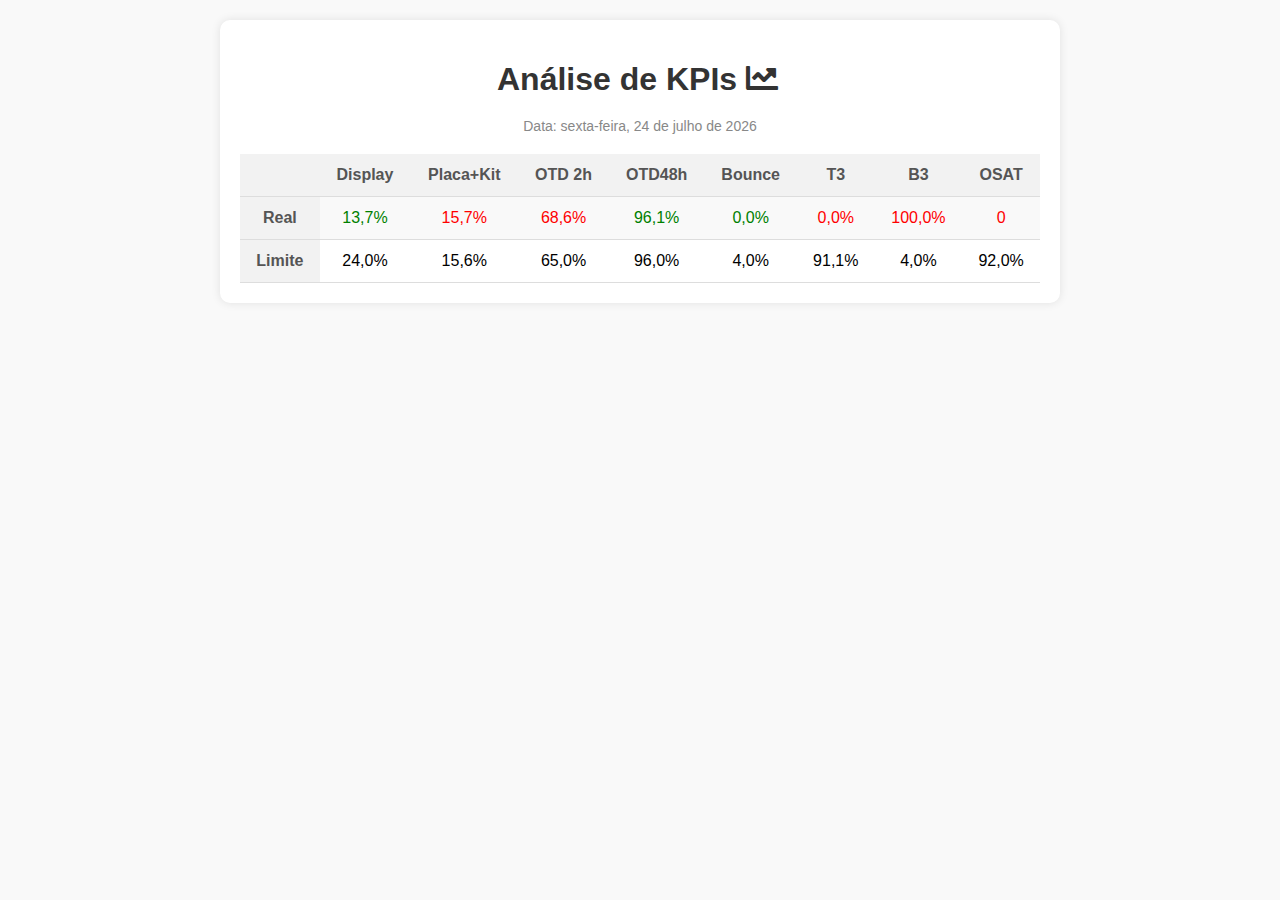
==== index.html @ 9221d0c3 "0" ====
<!DOCTYPE html>
<html lang="pt-br">
<head>
    <meta charset="UTF-8">
    <meta name="viewport" content="width=device-width, initial-scale=1.0">
    <title>Análise de KPIs</title>
    <link rel="stylesheet" href="https://cdnjs.cloudflare.com/ajax/libs/font-awesome/5.15.4/css/all.min.css">
    <style>
        body {
            font-family: 'Segoe UI', Tahoma, Geneva, Verdana, sans-serif;
            margin: 0;
            padding: 0;
            background-color: #f9f9f9;
        }
        .container {
            max-width: 800px;
            margin: 20px auto;
            padding: 20px;
            background-color: #fff;
            border-radius: 10px;
            box-shadow: 0 0 10px rgba(0, 0, 0, 0.1);
        }
        h1 {
            text-align: center;
            color: #333;
            margin-bottom: 20px;
            position: relative;
        }
        h1 i {
            margin-right: 5px;
        }
        .date {
            font-size: 14px;
            color: #888;
            text-align: center;
            margin-top: 10px;
        }
        table {
            width: 100%;
            border-collapse: collapse;
            margin-top: 20px;
        }
        th, td {
            padding: 12px;
            text-align: center;
            border-bottom: 1px solid #ddd;
        }
        th {
            background-color: #f2f2f2;
            color: #555;
            font-weight: bold;
        }
        tr:nth-child(even) {
            background-color: #f9f9f9;
        }
        .icon {
            margin-right: 5px;
        }
        .positive {
            color: green; /* Defina a cor para valores inferiores à meta */
        }
        .negative {
            color: red; /* Defina a cor para valores superiores à meta */
        }
    </style>
</head>
<body>
    <div class="container">
        <h1>Análise de KPIs <i class="fas fa-chart-line icon"></i></h1>
        <p class="date" id="currentDate">Data: </p>
        <table>
            <tr>
                <th></th>
                <th>Display</th>
                <th>Placa+Kit</th>
                <th>OTD 2h</th>
                <th>OTD48h</th>
                <th>Bounce</th>
                <th>T3</th>
                <th>B3</th>
                <th>OSAT</th>
            </tr>
            <tr>
                <th>Real</th>
                <td id="display" class="valor">13,7%</td>
                <td id="placakit" class="valor">15,7%</td>
                <td id="otd2h" class="valor">68,6%</td>
                <td id="otd48h" class="valor positive">96,1%</td>
                <td id="bounce" class="valor positive">0,0%</td>
                <td id="t3" class="valor positive">0,0%</td>
                <td id="b3" class="valor">100,0%</td>
                <td id="osat" class="valor positive">0</td>
            </tr>
            <tr>
                <th>Limite</th>
                <td>24,0%</td>
                <td>15,6%</td>
                <td>65,0%</td>
                <td>96,0%</td>
                <td>4,0%</td>
                <td>91,1%</td>
                <td>4,0%</td>
                <td>92,0%</td>
            </tr>
        </table>
    </div>
    <script>
        window.onload = function() {
            // Obtendo a data atual
            var currentDate = new Date();
            var options = { weekday: 'long', year: 'numeric', month: 'long', day: 'numeric' };
            var formattedDate = currentDate.toLocaleDateString('pt-BR', options);
            
            // Atualizando o elemento HTML com a data atual
            document.getElementById('currentDate').textContent += formattedDate;

            // Comparando os valores com suas metas
            var displayValue = 13.7;
            var placakitValue = 15.7;
            var otd2hValue = 68.6;
            var otd48hValue = 96.1;
            var bounceValue = 0.0;
            var t3Value = 0.0;
            var b3Value = 100.0;
            var osatValue = 0;

            var displayGoal = 24.0;
            var placakitGoal = 15.6;
            var otd2hGoal = 65.0;
            var otd48hGoal = 96.0;
            var bounceGoal = 4.0;
            var t3Goal = 91.1;
            var b3Goal = 4.0;
            var osatGoal = 92.0;

            // Função para aplicar classe de cor com base na comparação com a meta
            function applyColorClass(value, goal, elementId) {
                var element = document.getElementById(elementId);
                if (value > goal) {
                    element.classList.add('negative');
                } else if (value < goal) {
                    element.classList.add('positive');
                }
            }

            // Aplicando cores para as métricas
            applyColorClass(displayValue, displayGoal, 'display');
            applyColorClass(placakitValue, placakitGoal, 'placakit');
            applyColorClass(bounceValue, bounceGoal, 'bounce');
            applyColorClass(b3Value, b3Goal, 'b3');
            applyColorClass(osatValue, osatGoal, 'osat');

            // Aplicando cor para OTD2h de acordo com a regra especificada
            var otd2hElement = document.getElementById('otd2h');
            if (otd2hValue > otd2hGoal) {
                otd2hElement.classList.add('negative');
            } else if (otd2hValue < otd2hGoal) {
                otd2hElement.classList.add('positive');
            }

            // Aplicando cor para OTD48h de acordo com a regra especificada
            var otd2hElement = document.getElementById('otd48h');
            if (otd2hValue > otd2hGoal) {
                otd2hElement.classList.add('positive');
            } else if (otd2hValue < otd2hGoal) {
                otd2hElement.classList.add('negative');
            }

            // Aplicando cor para t3 de acordo com a regra especificada
            var otd2hElement = document.getElementById('t3');
            if (otd2hValue > otd2hGoal) {
                otd2hElement.classList.add('negative');
            } else if (otd2hValue < otd2hGoal) {
                otd2hElement.classList.add('positive');
            }
            // Aplicando cor para osat de acordo com a regra especificada
            var otd2hElement = document.getElementById('osat');
            if (otd2hValue > otd2hGoal) {
                otd2hElement.classList.add('negative');
            } else if (otd2hValue < otd2hGoal) {
                otd2hElement.classList.add('positive');
            }
        }
    </script>
</body>
</html>
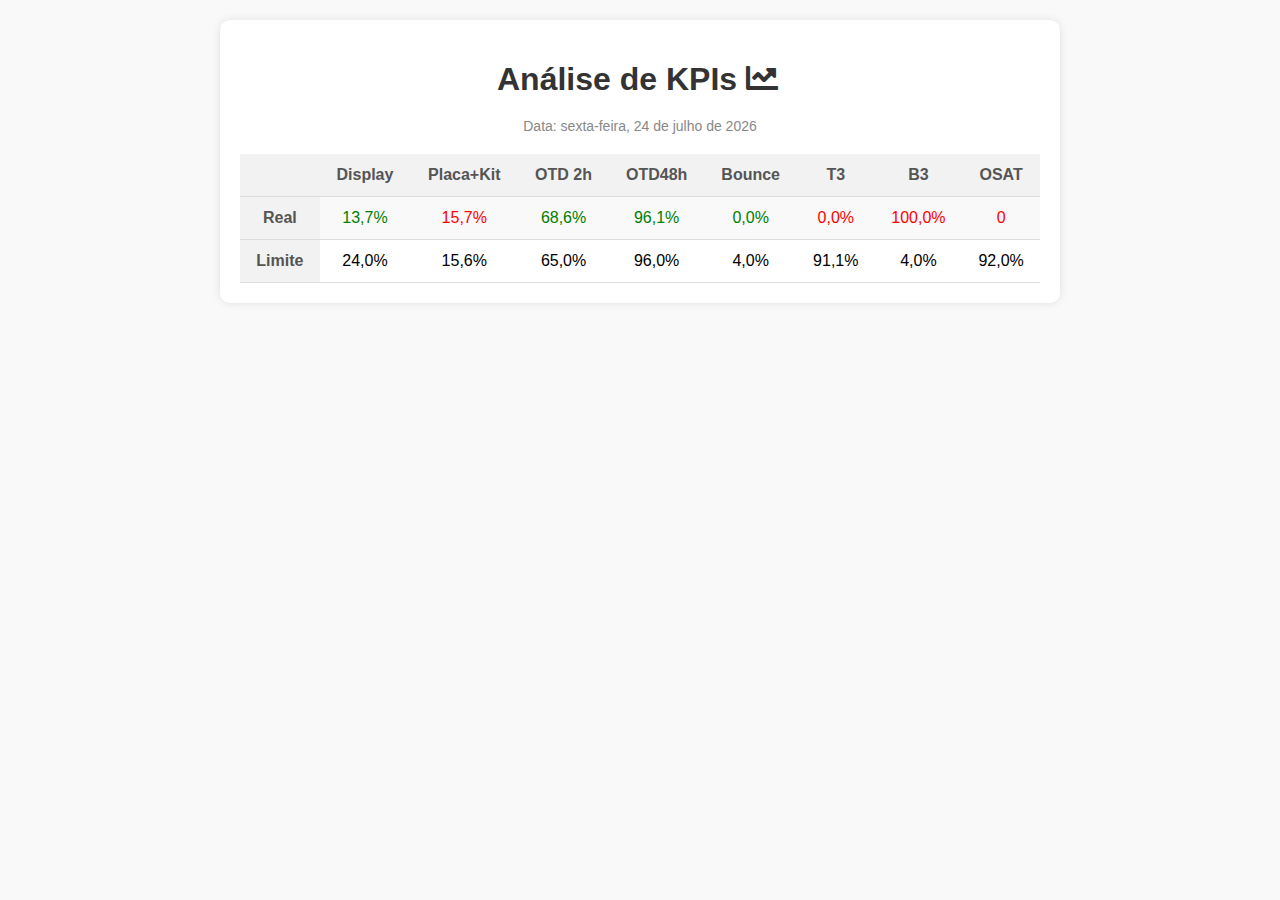
==== commit b5e8fec2: "." ====
--- a/index.html
+++ b/index.html
@@ -153,9 +153,9 @@
             // Aplicando cor para OTD2h de acordo com a regra especificada
             var otd2hElement = document.getElementById('otd2h');
             if (otd2hValue > otd2hGoal) {
+                otd2hElement.classList.add('positive');
+            } else if (otd2hValue < otd2hGoal) {
                 otd2hElement.classList.add('negative');
-            } else if (otd2hValue < otd2hGoal) {
-                otd2hElement.classList.add('positive');
             }
 
             // Aplicando cor para OTD48h de acordo com a regra especificada
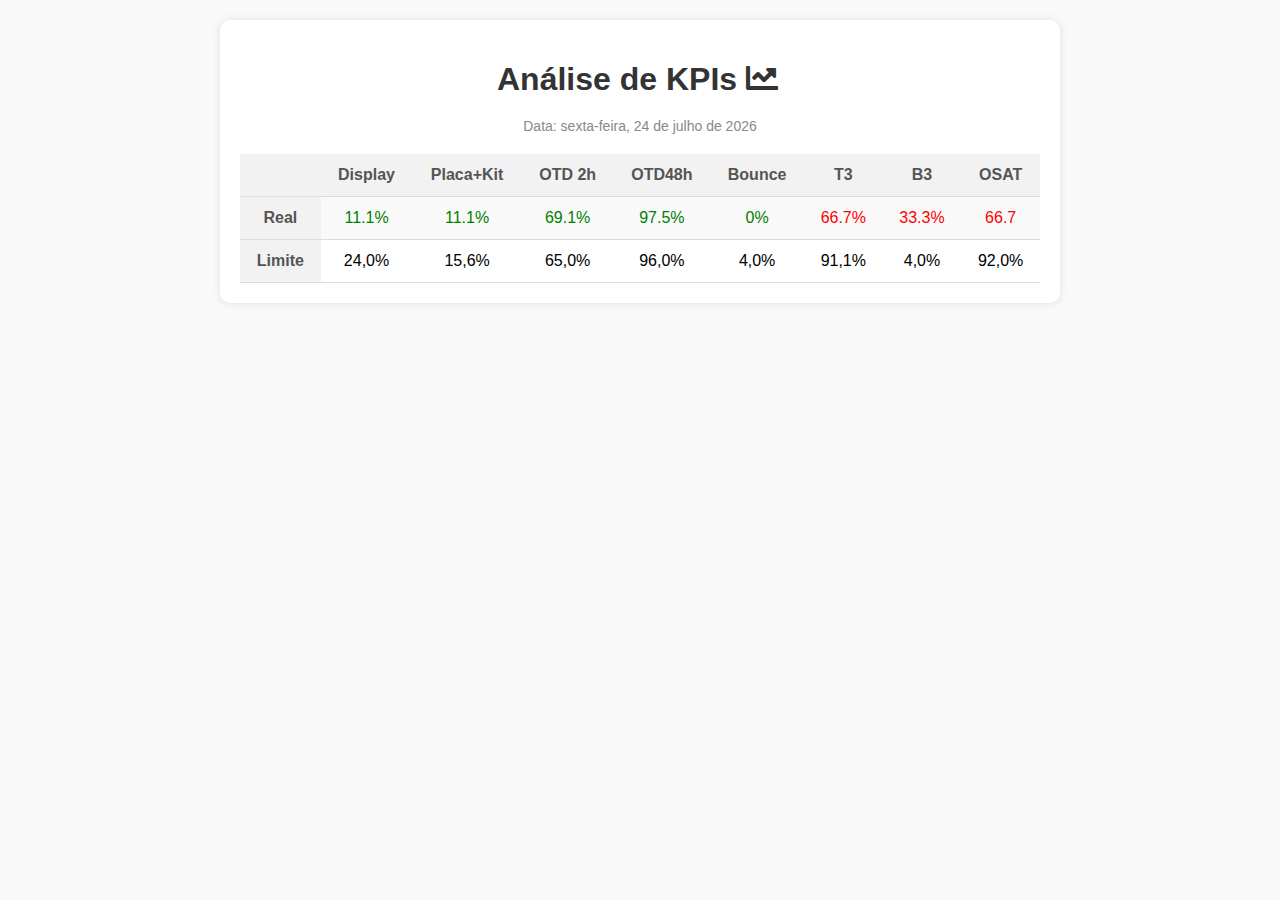
==== commit f39071a5: "Final" ====
--- a/index.html
+++ b/index.html
@@ -5,64 +5,8 @@
     <meta name="viewport" content="width=device-width, initial-scale=1.0">
     <title>Análise de KPIs</title>
     <link rel="stylesheet" href="https://cdnjs.cloudflare.com/ajax/libs/font-awesome/5.15.4/css/all.min.css">
-    <style>
-        body {
-            font-family: 'Segoe UI', Tahoma, Geneva, Verdana, sans-serif;
-            margin: 0;
-            padding: 0;
-            background-color: #f9f9f9;
-        }
-        .container {
-            max-width: 800px;
-            margin: 20px auto;
-            padding: 20px;
-            background-color: #fff;
-            border-radius: 10px;
-            box-shadow: 0 0 10px rgba(0, 0, 0, 0.1);
-        }
-        h1 {
-            text-align: center;
-            color: #333;
-            margin-bottom: 20px;
-            position: relative;
-        }
-        h1 i {
-            margin-right: 5px;
-        }
-        .date {
-            font-size: 14px;
-            color: #888;
-            text-align: center;
-            margin-top: 10px;
-        }
-        table {
-            width: 100%;
-            border-collapse: collapse;
-            margin-top: 20px;
-        }
-        th, td {
-            padding: 12px;
-            text-align: center;
-            border-bottom: 1px solid #ddd;
-        }
-        th {
-            background-color: #f2f2f2;
-            color: #555;
-            font-weight: bold;
-        }
-        tr:nth-child(even) {
-            background-color: #f9f9f9;
-        }
-        .icon {
-            margin-right: 5px;
-        }
-        .positive {
-            color: green; /* Defina a cor para valores inferiores à meta */
-        }
-        .negative {
-            color: red; /* Defina a cor para valores superiores à meta */
-        }
-    </style>
+    <link rel="stylesheet" href="style.css">
+    <script src="script.js"></script>
 </head>
 <body>
     <div class="container">
@@ -82,14 +26,14 @@
             </tr>
             <tr>
                 <th>Real</th>
-                <td id="display" class="valor">13,7%</td>
-                <td id="placakit" class="valor">15,7%</td>
-                <td id="otd2h" class="valor">68,6%</td>
-                <td id="otd48h" class="valor positive">96,1%</td>
+                <td id="display" class="valor">11,1%</td>
+                <td id="placakit" class="valor">11,1%</td>
+                <td id="otd2h" class="valor">69,1%</td>
+                <td id="otd48h" class="valor positive">97,5%</td>
                 <td id="bounce" class="valor positive">0,0%</td>
-                <td id="t3" class="valor positive">0,0%</td>
-                <td id="b3" class="valor">100,0%</td>
-                <td id="osat" class="valor positive">0</td>
+                <td id="t3" class="valor positive">66,7%</td>
+                <td id="b3" class="valor">33,3%</td>
+                <td id="osat" class="valor positive">66,66%</td>
             </tr>
             <tr>
                 <th>Limite</th>
@@ -105,82 +49,7 @@
         </table>
     </div>
     <script>
-        window.onload = function() {
-            // Obtendo a data atual
-            var currentDate = new Date();
-            var options = { weekday: 'long', year: 'numeric', month: 'long', day: 'numeric' };
-            var formattedDate = currentDate.toLocaleDateString('pt-BR', options);
-            
-            // Atualizando o elemento HTML com a data atual
-            document.getElementById('currentDate').textContent += formattedDate;
-
-            // Comparando os valores com suas metas
-            var displayValue = 13.7;
-            var placakitValue = 15.7;
-            var otd2hValue = 68.6;
-            var otd48hValue = 96.1;
-            var bounceValue = 0.0;
-            var t3Value = 0.0;
-            var b3Value = 100.0;
-            var osatValue = 0;
-
-            var displayGoal = 24.0;
-            var placakitGoal = 15.6;
-            var otd2hGoal = 65.0;
-            var otd48hGoal = 96.0;
-            var bounceGoal = 4.0;
-            var t3Goal = 91.1;
-            var b3Goal = 4.0;
-            var osatGoal = 92.0;
-
-            // Função para aplicar classe de cor com base na comparação com a meta
-            function applyColorClass(value, goal, elementId) {
-                var element = document.getElementById(elementId);
-                if (value > goal) {
-                    element.classList.add('negative');
-                } else if (value < goal) {
-                    element.classList.add('positive');
-                }
-            }
-
-            // Aplicando cores para as métricas
-            applyColorClass(displayValue, displayGoal, 'display');
-            applyColorClass(placakitValue, placakitGoal, 'placakit');
-            applyColorClass(bounceValue, bounceGoal, 'bounce');
-            applyColorClass(b3Value, b3Goal, 'b3');
-            applyColorClass(osatValue, osatGoal, 'osat');
-
-            // Aplicando cor para OTD2h de acordo com a regra especificada
-            var otd2hElement = document.getElementById('otd2h');
-            if (otd2hValue > otd2hGoal) {
-                otd2hElement.classList.add('positive');
-            } else if (otd2hValue < otd2hGoal) {
-                otd2hElement.classList.add('negative');
-            }
-
-            // Aplicando cor para OTD48h de acordo com a regra especificada
-            var otd2hElement = document.getElementById('otd48h');
-            if (otd2hValue > otd2hGoal) {
-                otd2hElement.classList.add('positive');
-            } else if (otd2hValue < otd2hGoal) {
-                otd2hElement.classList.add('negative');
-            }
-
-            // Aplicando cor para t3 de acordo com a regra especificada
-            var otd2hElement = document.getElementById('t3');
-            if (otd2hValue > otd2hGoal) {
-                otd2hElement.classList.add('negative');
-            } else if (otd2hValue < otd2hGoal) {
-                otd2hElement.classList.add('positive');
-            }
-            // Aplicando cor para osat de acordo com a regra especificada
-            var otd2hElement = document.getElementById('osat');
-            if (otd2hValue > otd2hGoal) {
-                otd2hElement.classList.add('negative');
-            } else if (otd2hValue < otd2hGoal) {
-                otd2hElement.classList.add('positive');
-            }
-        }
+        
     </script>
 </body>
-</html>+</html>
--- a/style.css
+++ b/style.css
@@ -0,0 +1,57 @@
+
+body {
+    font-family: 'Segoe UI', Tahoma, Geneva, Verdana, sans-serif;
+    margin: 0;
+    padding: 0;
+    background-color: #f9f9f9;
+}
+.container {
+    max-width: 800px;
+    margin: 20px auto;
+    padding: 20px;
+    background-color: #fff;
+    border-radius: 10px;
+    box-shadow: 0 0 10px rgba(0, 0, 0, 0.1);
+}
+h1 {
+    text-align: center;
+    color: #333;
+    margin-bottom: 20px;
+    position: relative;
+}
+h1 i {
+    margin-right: 5px;
+}
+.date {
+    font-size: 14px;
+    color: #888;
+    text-align: center;
+    margin-top: 10px;
+}
+table {
+    width: 100%;
+    border-collapse: collapse;
+    margin-top: 20px;
+}
+th, td {
+    padding: 12px;
+    text-align: center;
+    border-bottom: 1px solid #ddd;
+}
+th {
+    background-color: #f2f2f2;
+    color: #555;
+    font-weight: bold;
+}
+tr:nth-child(even) {
+    background-color: #f9f9f9;
+}
+.icon {
+    margin-right: 5px;
+}
+.positive {
+    color: green; /* Defina a cor para valores inferiores à meta */
+}
+.negative {
+    color: red; /* Defina a cor para valores superiores à meta */
+}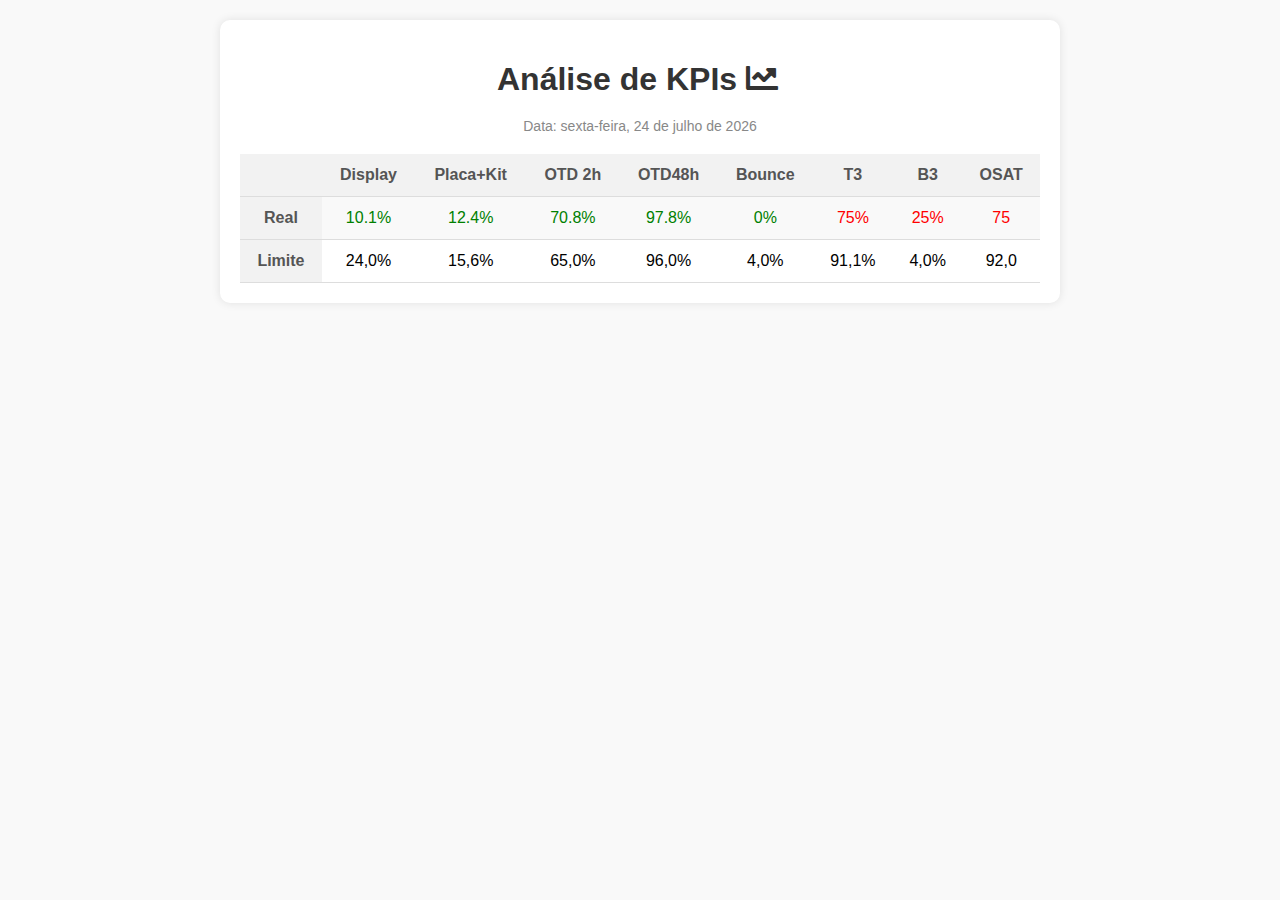
==== commit 8c3eb0fc: "." ====
--- a/index.html
+++ b/index.html
@@ -44,7 +44,7 @@
                 <td>4,0%</td>
                 <td>91,1%</td>
                 <td>4,0%</td>
-                <td>92,0%</td>
+                <td>92,0</td>
             </tr>
         </table>
     </div>
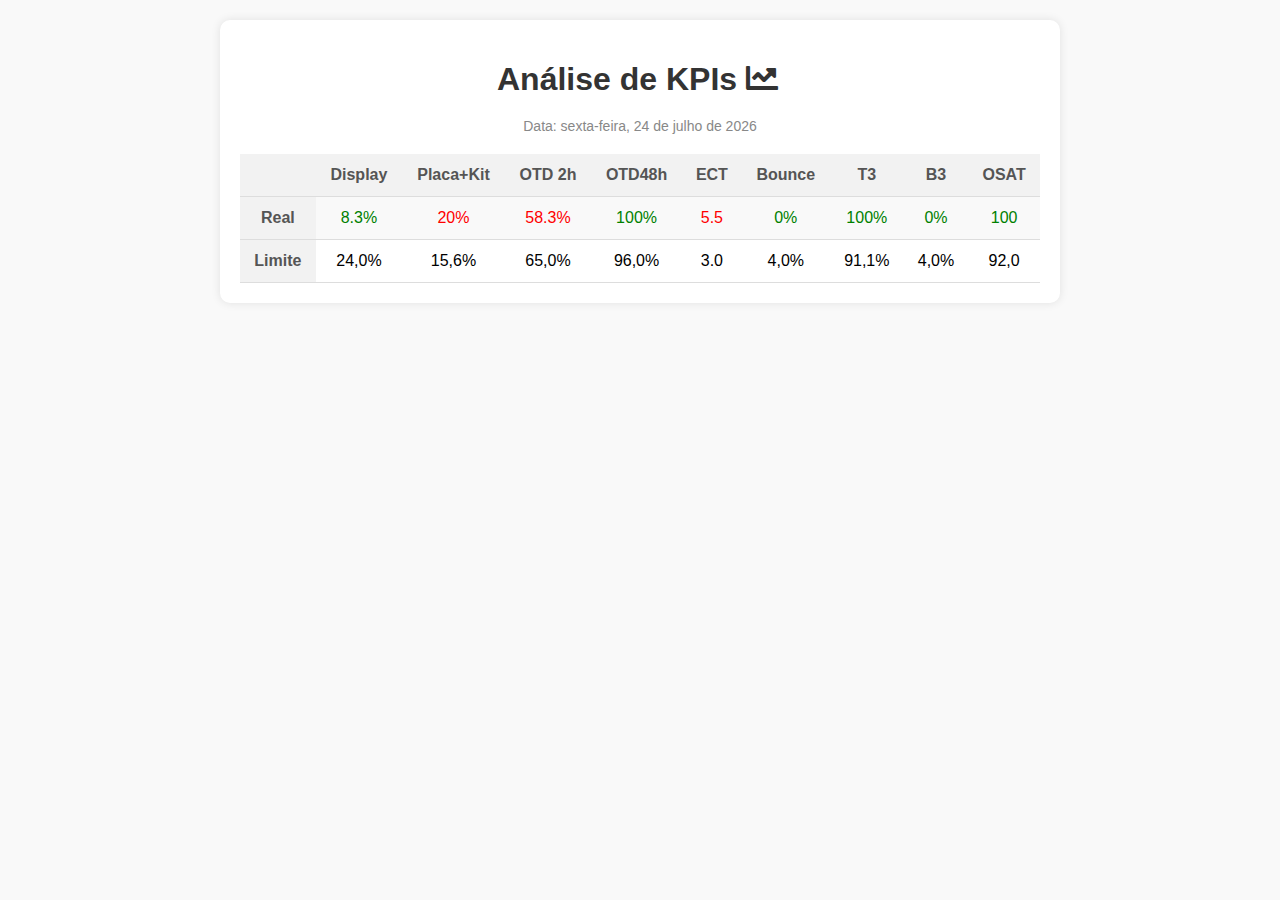
==== commit b61007b9: "Adicionado ECT" ====
--- a/index.html
+++ b/index.html
@@ -19,6 +19,7 @@
                 <th>Placa+Kit</th>
                 <th>OTD 2h</th>
                 <th>OTD48h</th>
+                <th>ECT</th>
                 <th>Bounce</th>
                 <th>T3</th>
                 <th>B3</th>
@@ -30,10 +31,12 @@
                 <td id="placakit" class="valor">11,1%</td>
                 <td id="otd2h" class="valor">69,1%</td>
                 <td id="otd48h" class="valor positive">97,5%</td>
+                <td id="ect">3.0</td>
                 <td id="bounce" class="valor positive">0,0%</td>
                 <td id="t3" class="valor positive">66,7%</td>
                 <td id="b3" class="valor">33,3%</td>
                 <td id="osat" class="valor positive">66,66%</td>
+                
             </tr>
             <tr>
                 <th>Limite</th>
@@ -41,6 +44,7 @@
                 <td>15,6%</td>
                 <td>65,0%</td>
                 <td>96,0%</td>
+                <td>3.0</td>
                 <td>4,0%</td>
                 <td>91,1%</td>
                 <td>4,0%</td>
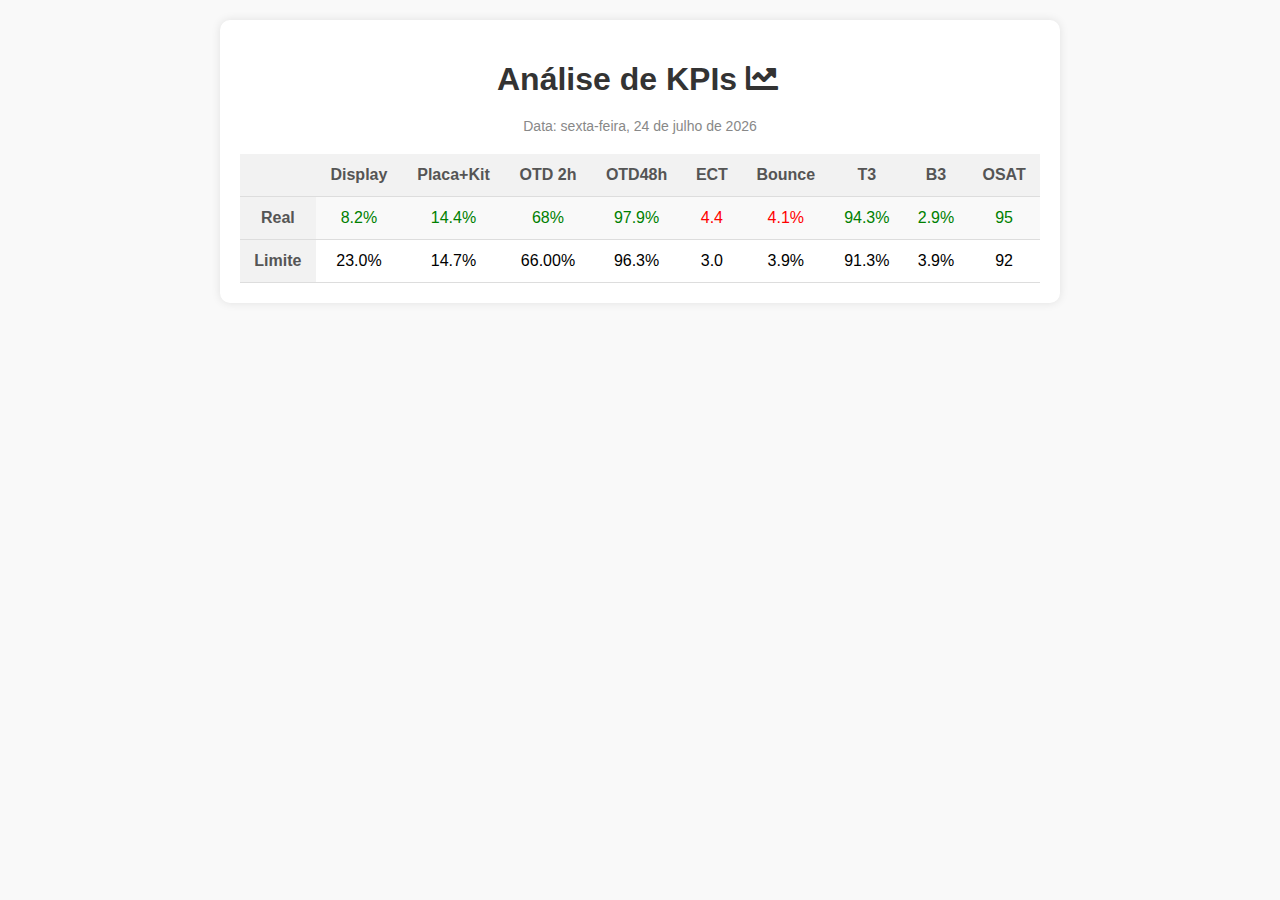
==== commit e2c06685: "." ====
--- a/index.html
+++ b/index.html
@@ -40,15 +40,15 @@
             </tr>
             <tr>
                 <th>Limite</th>
-                <td>24,0%</td>
-                <td>15,6%</td>
-                <td>65,0%</td>
-                <td>96,0%</td>
+                <td>23.0%</td>
+                <td>14.7%</td>
+                <td>66.00%</td>
+                <td>96.3%</td>
                 <td>3.0</td>
-                <td>4,0%</td>
-                <td>91,1%</td>
-                <td>4,0%</td>
-                <td>92,0</td>
+                <td>3.9%</td>
+                <td>91.3%</td>
+                <td>3.9%</td>
+                <td>92</td>
             </tr>
         </table>
     </div>
